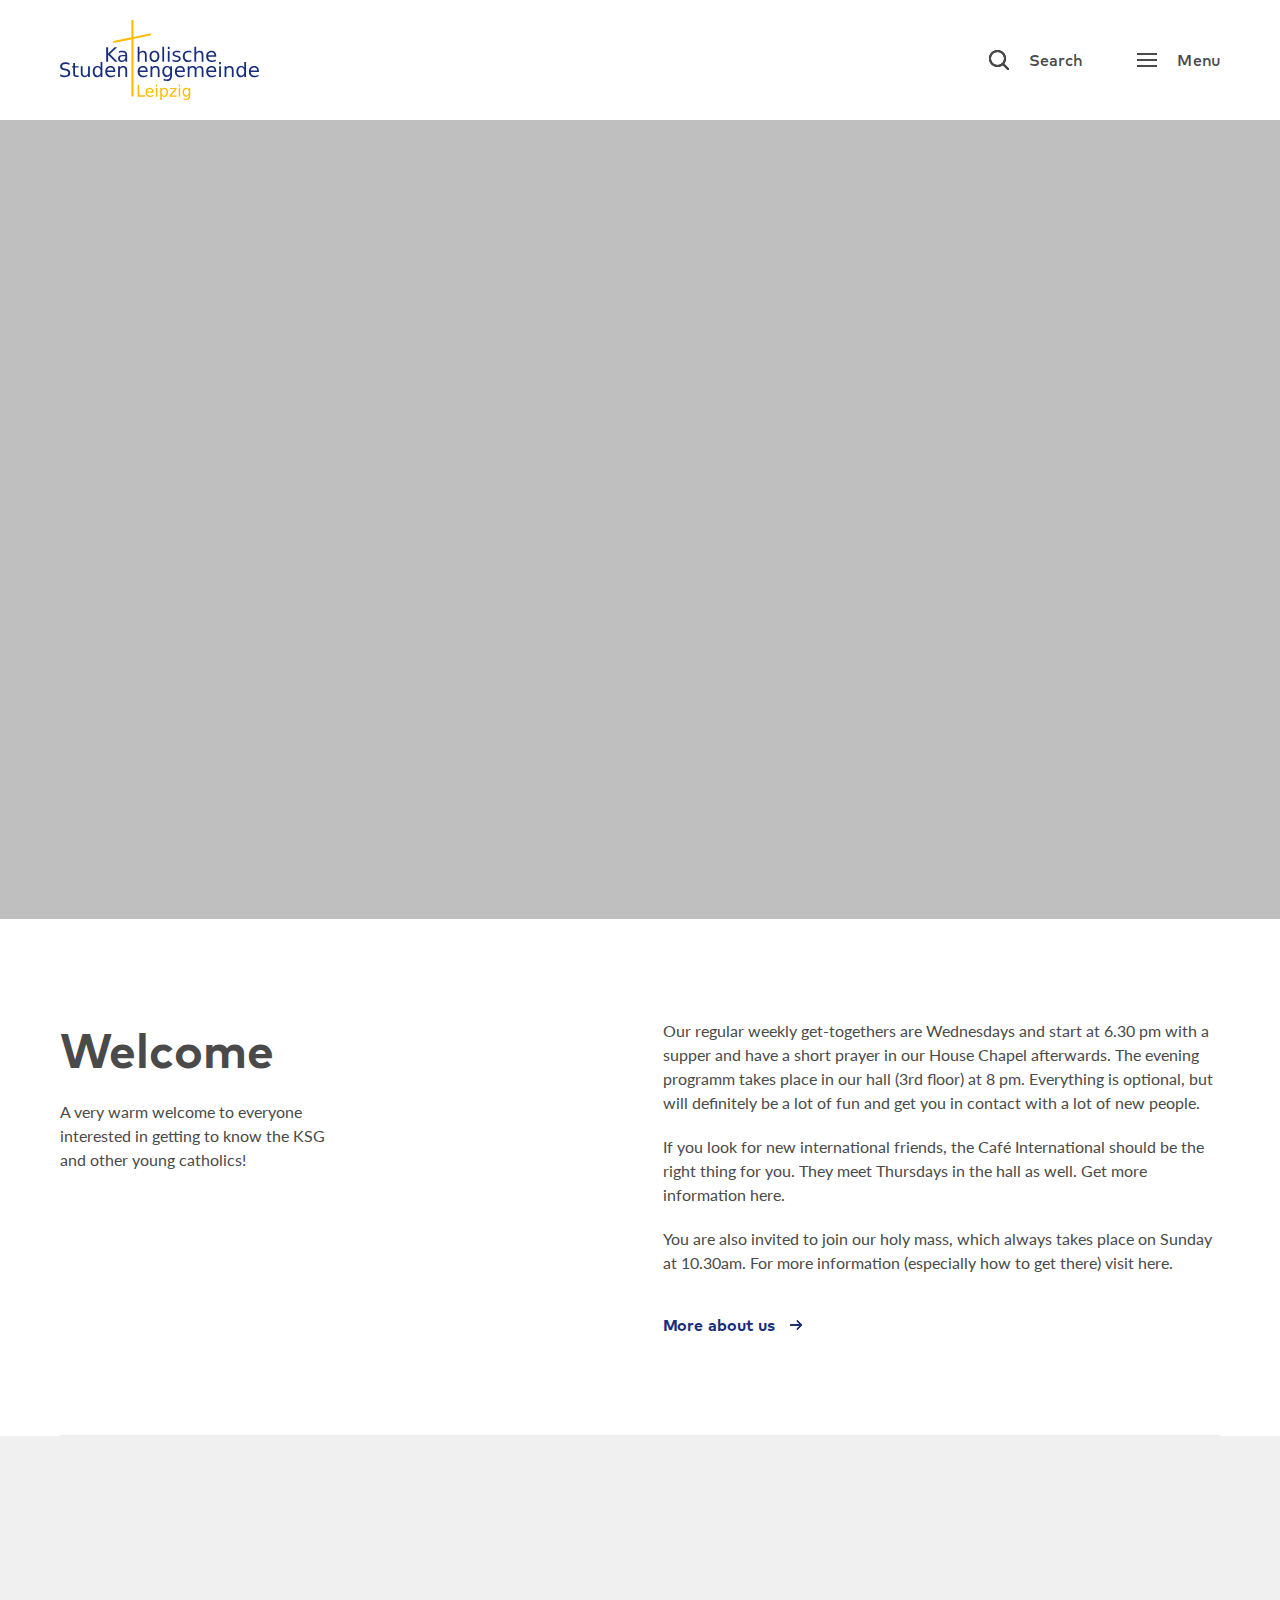
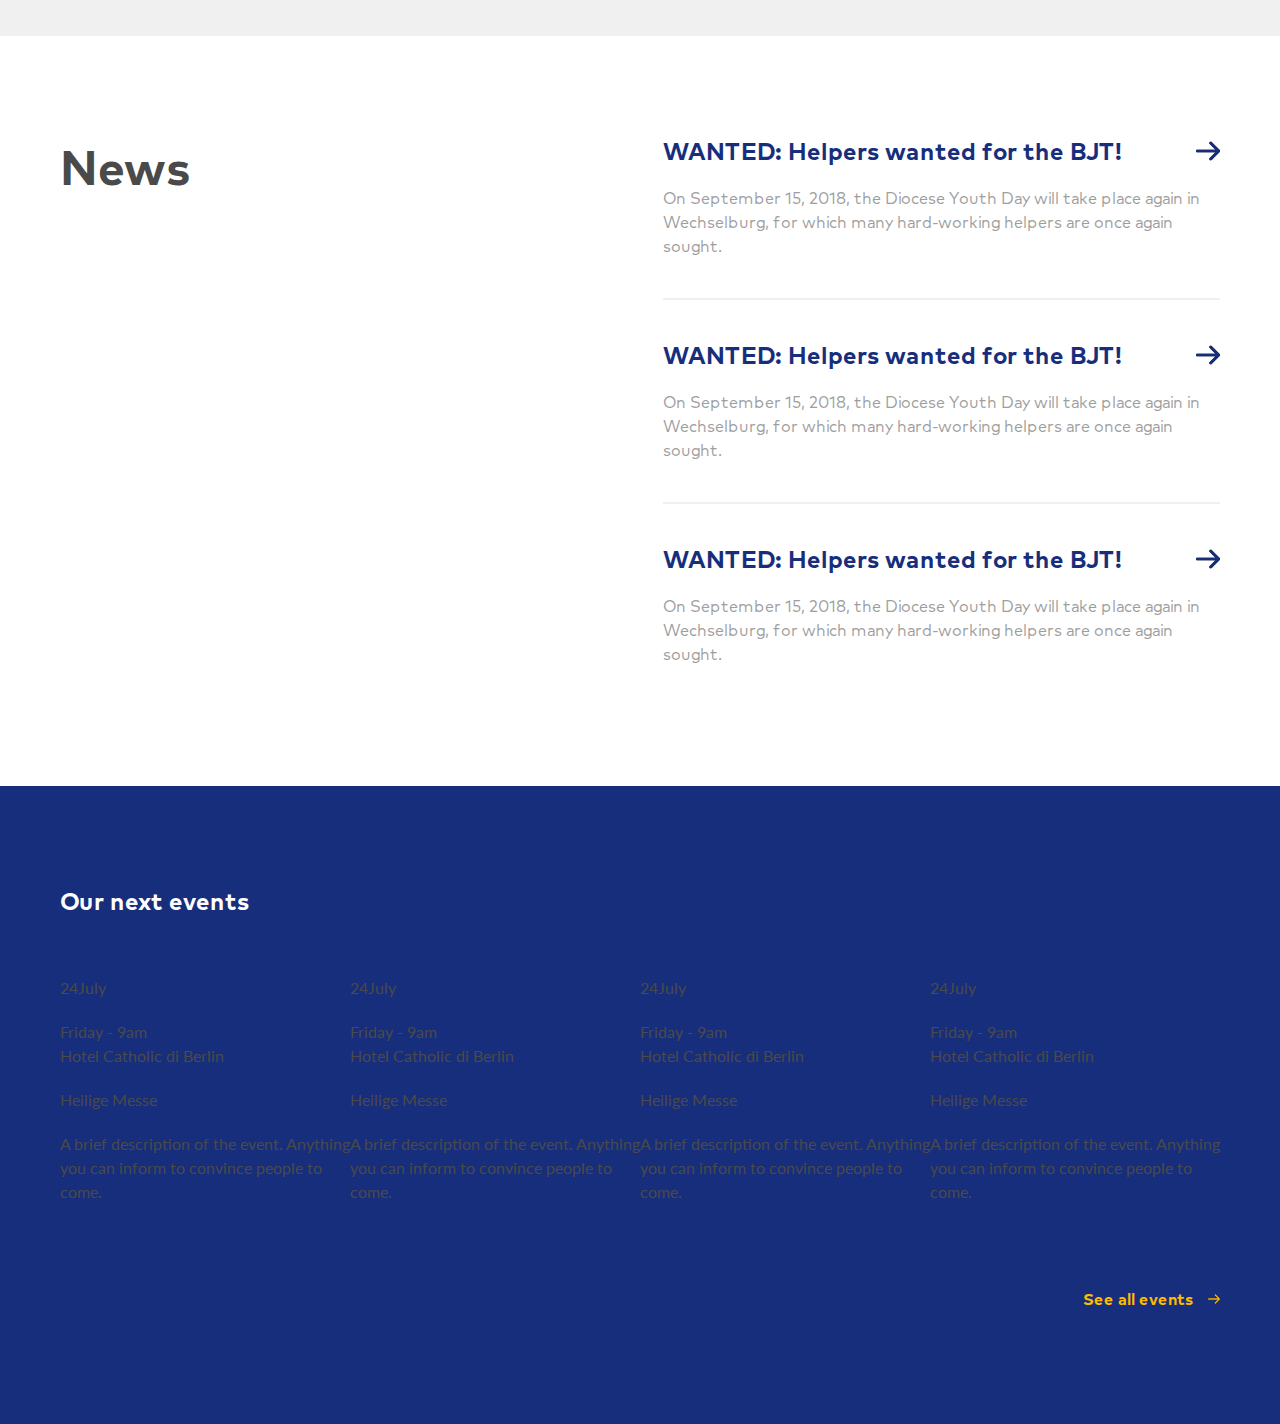
==== papa-bento-xvi-wp-theme/index.html @ a06fb742 "Comit Inicial" ====
<html>

    <head>
        <title>KSG</title>
        <link rel="stylesheet" type="text/css" href="style.css" lazyload>
        <link rel="shortcut icon" href="imgs/favicon.ico" type="image/x-icon">
        <link rel="icon" href="imgs/favicon.ico" type="image/x-icon">
        <script src="https://ajax.googleapis.com/ajax/libs/jquery/3.3.1/jquery.min.js"></script>
    </head>

    <body>
        <shadow></shadow>

        <!--Language bar for desktop breakpoints-->
        <div class="language-bar">
            <div class="grid-width">
                <select id="language">
                    <option value="Deutsche">Deutsche</option>
                    <option value="English">English</option>
                </select>
            </div>
        </div>
        <!--End of Language bar for desktop breakpoints-->

        <!--Hero slider-->
        <div class="hero">

        </div>
        <!--End of Hero slider-->

        <!--Menu for desktop breakpoints-->
        <header>
            <div class="grid-width">
                <div class="logo-container">
                    <div class="logo"><a href="#"><img src="imgs/logo.svg"></a></div>
                </div>
                <div class="container">
                    <!--Desktop items for the menu-->
                    <div class="items">
                        <a><img src="imgs/icon/search.svg" class="menu-icon"><p>Search</p></a>
                        <a id="menu-toggle" class="margin-left-40"><img src="imgs/icon/menu.svg" class="menu-icon"><p>Menu</p></a>
                    </div>
                    <!--End of Desktop items for the menu-->

                    <!--Mobile toggle for the menu-->
                    <div class="items_mobile">
                        <a id="menu-toggle"><img src="imgs/icon/menu.svg"></a>
                    </div>
                </div>
            </div>
        </header>
        <!--End of Menu for desktop breakpoints-->

        <!--Welcome section-->
        <section id="welcome" class="grid-width">
            <div class="col48 title_text">
                <h1>Welcome</h1>
                <p>A very warm welcome to everyone interested in getting to know the KSG and other young catholics!</p>
            </div>
            <div class="col48 welcome_text">
                <p>Our regular weekly get-togethers are Wednesdays and start at 6.30 pm with a supper and have a short prayer in our House Chapel afterwards. The evening programm takes place in our hall (3rd floor) at 8 pm. Everything is optional, but will definitely be a lot of fun and get you in contact with a lot of new people.</p>
                <p>If you look for new international friends, the Café International should be the right thing for you. They meet Thursdays in the hall as well. Get more information here.</p>
                <p>You are also invited to join our holy mass, which always takes place on Sunday at 10.30am. For more information (especially how to get there) visit here.</p>
                <a href="#">More about us<img src="imgs/icon/arrow-right.svg"></a>
            </div>
        </section>
        <!--End of Welcome section-->

        <!--Topics section-->
        <section id="topics" class="full-width">

        </section>
        <!--End of Topics section-->

        <!--News section-->
        <section id="news" class="grid-width default_padding">
            <div class="col48">
                <h1>News</h1>
            </div>

            <!--News listing-->
            <div class="col48">

                <!--News card-->
                <a class="news_link">
                    <h2>WANTED: Helpers wanted for the BJT! <img src="imgs/icon/arrow-right.svg"></h2>
                    <p>On September 15, 2018, the Diocese Youth Day will take place again in Wechselburg, for which many hard-working helpers are once again sought.</p>
                </a>
                <!--End of News card-->
                
                <hr>

                <!--News card-->
                <a class="news_link">
                    <h2>WANTED: Helpers wanted for the BJT! <img src="imgs/icon/arrow-right.svg"></h2>
                    <p>On September 15, 2018, the Diocese Youth Day will take place again in Wechselburg, for which many hard-working helpers are once again sought.</p>
                </a>
                <!--End of News card-->

                <hr>

                <!--News card-->
                <a class="news_link">
                    <h2>WANTED: Helpers wanted for the BJT! <img src="imgs/icon/arrow-right.svg"></h2>
                    <p>On September 15, 2018, the Diocese Youth Day will take place again in Wechselburg, for which many hard-working helpers are once again sought.</p>
                </a>
                <!--End of News card-->

            </div>
        </section>

        <!--Our next events section-->
        <section id="next_events_overview" class="full-width default_padding">
            <div class="grid-width">
                <h2>Our next events</h2>

                <!--Row of cards, overflow on mobile-->
                <div class="row">
                    
                    <!--Event card-->
                    <div class="col24">
                        <p class="day">24<span class="month">July</span></p>
                        <p class="where">Friday - 9am<br>Hotel Catholic di Berlin</p>
                        <p class="event_name">Heilige Messe</p>
                        <p class="event_description">A brief description of the event. Anything you can inform to convince people to come.</p>
                    </div>
                    <!--End of Event card-->

                    <!--Event card-->
                    <div class="col24">
                        <p class="day">24<span class="month">July</span></p>
                        <p class="where">Friday - 9am<br>Hotel Catholic di Berlin</p>
                        <p class="event_name">Heilige Messe</p>
                        <p class="event_description">A brief description of the event. Anything you can inform to convince people to come.</p>
                    </div>
                    <!--End of Event card-->

                    <!--Event card-->
                    <div class="col24">
                        <p class="day">24<span class="month">July</span></p>
                        <p class="where">Friday - 9am<br>Hotel Catholic di Berlin</p>
                        <p class="event_name">Heilige Messe</p>
                        <p class="event_description">A brief description of the event. Anything you can inform to convince people to come.</p>
                    </div>
                    <!--End of Event card-->
                    
                    <!--Event card-->
                    <div class="col24">
                        <p class="day">24<span class="month">July</span></p>
                        <p class="where">Friday - 9am<br>Hotel Catholic di Berlin</p>
                        <p class="event_name">Heilige Messe</p>
                        <p class="event_description">A brief description of the event. Anything you can inform to convince people to come.</p>
                    </div>
                    <!--End of Event card-->

                </div>
                <!--End of Row of cards, overflow on mobile-->

                <a class="more_events">See all events<img src="imgs/icon/arrow-right-yellow.svg"></a>
            </div>
        </section>
        <!--End of Our next events section-->

    </body>

    <script type="text/javascript">
        $('#menu-toggle').on('click', function() {
            console.log("before");
            $('body').addClass('body-left');
            console.log("after");
        });
    </script>

</html>
---- papa-bento-xvi-wp-theme/style.css ----
@import url("https://fonts.googleapis.com/css?family=Lato:300,400,700,900");
.gray {
  color: #f0f0f0; }

.darkgray {
  color: #9E9E9E; }

html {
  margin: 0;
  margin-top: 0 !important;
  width: 100%; }

body, main {
  width: 100%;
  margin: 0 auto;
  font-family: "Lato", sans-serif;
  font-size: 16px;
  color: #4A4A4A;
  margin-left: 0;
  position: relative;
  overflow-x: hidden;
  -webkit-transition: all 250ms ease-in-out;
  -moz-transition: all 250ms ease-in-out;
  -o-transition: all 250ms ease-in-out;
  -ms-transition: all 250ms ease-in-out;
  transition: all 250ms ease-in-out; }

* {
  margin-block-start: 0;
  margin-block-end: 0;
  -webkit-margin-before: 0;
  -webkit-margin-after: 0;
  margin-inline-start: 0; }

.desktop_only {
  display: block;
}
@media (max-width: 900px) {
  .desktop_only {
    display: none !important; }
}

.mobile_only {
  display: block;
}
@media (min-width: 901px) {
  .mobile_only {
    display: none !important; }
}

abbr[title], acronym[title] {
  text-decoration: none !important; }

img {
  opacity: 1;
  transition: opacity 0.25s; }

img[data-src] {
  opacity: 0; }

@font-face {
  font-family: "MarkPro";
  src: url("fonts/MarkPro-Light.woff2") format("woff2");
  src: url("fonts/MarkPro-Light.woff") format("woff");
  font-weight: 300; }
@font-face {
  font-family: "MarkPro";
  src: url("fonts/MarkPro.woff2") format("woff2");
  src: url("fonts/MarkPro.woff") format("woff");
  font-weight: 400; }
@font-face {
  font-family: "MarkPro";
  src: url("fonts/MarkPro-Medium.woff2") format("woff2");
  src: url("fonts/MarkPro-Medium.woff") format("woff");
  font-weight: 500; }
@font-face {
  font-family: "MarkPro";
  src: url("fonts/MarkPro-Bold.woff2") format("woff2");
  src: url("fonts/MarkPro-Bold.woff") format("woff");
  font-weight: 700; }
@font-face {
  font-family: "MarkPro";
  src: url("fonts/MarkPro-Black.woff2") format("woff2");
  src: url("fonts/MarkPro-Black.woff") format("woff");
  font-weight: 900; }
a {
  text-decoration: none;
  color: #172E7C;
  cursor: pointer;
  font-weight: 700;
  display: flex;
  align-items: center;
  font-family: "MarkPro", sans-serif;
  -webkit-transition: all 100ms linear;
  -moz-transition: all 100ms linear;
  -o-transition: all 100ms linear;
  -ms-transition: all 100ms linear;
  transition: all 100ms linear; }
  a:hover {
    opacity: 0.5; }
  a img {
    margin-left: 15px; }

p {
  color: #4A4A4A;
  font-size: 16px;
  line-height: 24px;
  margin-bottom: 20px; }

h1 {
  font-size: 48px;
  font-weight: 700;
  margin-bottom: 20px;
  font-family: "MarkPro", sans-serif; }
  @media (max-width: 900px) {
    h1 {
      font-size: 24px; } }

h2 {
  font-size: 24px;
  font-family: "MarkPro", sans-serif;
  font-weight: 700;
  margin-bottom: 20px; }
  @media (max-width: 900px) {
    h2 {
      font-size: 16px; } }

.text-left {
  text-align: left !important; }

.text-center {
  text-align: center !important; }

.text-right {
  text-align: right !important; }

.full-width {
  width: 100%;
  margin: 0 auto;
  position: relative; }

.grid-width {
  margin: 0 auto;
  position: relative;
  height: auto; }
  @media (max-width: 1199px) {
    .grid-width {
      width: 90%; } }
  @media (min-width: 1200px) {
    .grid-width {
      width: 1160px; } }
  @media (min-width: 1600px) {
    .grid-width {
      width: 1440px; } }

article {
  margin-top: 120px;
}
.article-width {
  margin: 0 auto;
  position: relative;
  padding: 60px 0; }
  .article-width h1 {
    text-align: center;
    margin-bottom: 60px; }
  .article-width img {
    width: 100% !important;
    height: 100% !important;
  }
  .article-width div[id^="attachment_"] {
    max-width: 100% !important;
    margin: 20px auto 30px;
  }
  @media (max-width: 1199px) {
    .article-width {
      width: 90%;
      padding: 40px 0; }
      .article-width h1 {
        text-align: left;
        margin-bottom: 30px; }
      .article-width img {
        max-width: 100%;
        width: 100%;
        object-fit: contain;
        margin: 20px auto 10px; } }
  @media (min-width: 1200px) {
    .article-width {
      width: 1160px; }
      .article-width p {
        width: 640px;
        margin: 0 auto;
        margin-bottom: 20px; }
      .article-width img {
        max-width: 100%;
        width: 100%;
        object-fit: contain;
        margin: 40px auto 20px; } }
  @media (min-width: 1600px) {
    .article-width {
      width: 1440px; }
      .article-width p {
        width: 640px;
        margin: 0 auto;
        margin-bottom: 20px; }
      .article-width img {
        max-width: 100%;
        width: 100%;
        object-fit: contain;
        margin: 40px auto 20px; } }

hr {
  border: 0.5px solid #f0f0f0;
  margin: 40px auto;
  position: relative;
  z-index: -2; }

section {
  display: flex;
  flex-direction: row;
  flex-wrap: wrap;
  justify-content: space-between; }

.default_padding {
  padding: 100px 0; }
  @media (max-width: 900px) {
    .default_padding {
      padding: 50px 0; } }

.col48 {
  width: 48%; }
  @media (max-width: 900px) {
    .col48 {
      width: 100%;
      margin: 0 0 40px; } }

.margin-left-40 {
  margin-left: 40px; }

.tns-outer {
  width: 100%;
  margin-top: 120px;
  height: 500px;
  position: relative; }
  @media (max-width: 900px) {
    .tns-outer {
      margin-top: 0;
      height: 585px; }
  }
.tns-controls {
  position: absolute; top: 230px; left: 0; width: 100%; }
  @media (max-width: 900px) {
    .tns-controls {
      display: none; }
  }
.tns-controls [data-controls=prev] { background: transparent; border: 0; z-index: 4; position: absolute; padding: 0 0;  outline: 0; transform: rotate(90deg); left: 20px; }
.tns-controls [data-controls=prev] img { height: 32px; }
.tns-controls [data-controls=next] { background: transparent; border: 0; z-index: 4; position: absolute; padding: 0 0;  outline: 0; transform: rotate(-90deg); right: 20px; }
.tns-controls [data-controls=next] img { height: 32px; }
.tns-nav button {
  border: 0;
  padding: 8px;
  margin: 20px 10px;
  background: white;
  border-radius: 10px;
  opacity: 0.5;
  outline: 0; }
  @media (max-width: 900px) {
    .tns-nav button {
      padding: 4px;
    background: black }
  }
  .tns-nav-active { opacity: 1 !important; }
.tns-nav {
  position: absolute; bottom: 0; z-index: 4; background: transparent; display: flex; justify-content: center; width: 100%; }
.tns-ovh { height: 100%; }
.tns-inner { height: 100%; overflow: hidden; }
.hero {
  width: 100%;
  height: 100%;
  position: relative;
  overflow: hidden;
  display: flex;
  align-items: center; }
  @media (max-width: 900px) {
    .hero {
      height: 500px;
      background: white;
      margin-top: 80px;
      align-items: flex-start;
      border-bottom: 1px solid #eee; }
  }
  .bg {
    height: 100%;
    width: 100vw;
    /* display: flex !important;
    align-items: center; */
    position: absolute;
    top: 0; 
    object-fit: cover; }
    @media (max-width: 900px) {
      .bg {
        width: 100vw;
        height: 300px;
        position: absolute;
        top: 0;
        object-fit: cover; }
    }
    @media (max-width: 900px) {
      .hero__inner {
        position: relative;
      }
      .hero__inner .grid-width {
        margin-top: 320px; }
    }
    @media (min-width: 900px) {
      .hero__inner {
        height: 100%;
        position: relative;
        display: flex !important;
        align-items: center;
      }
    }  
    .hero__inner__a {
      color: white !important; margin-top: 40px; text-shadow: 0 1px 2px rgba(0,0,0,0.5); }
      @media (max-width: 900px) {
        .hero__inner__a {
          color: #172E7C !important; text-shadow: 0 1px 2px rgba(0,0,0,0); margin-top: 0;}
        .hero__inner__a:after {
          content: "";
        }
      }
    .hero__inner .hero__link {
      position: absolute;
      width: 100%;
      height: 100%;
      top: 0;
      left: 0;
      background: red;
      z-index: 4;
      opacity: 0; }
  .hero:after {
    content: "";
    background-color: rgba(0, 0, 0, 0.25);
    width: 100%;
    height: 100%;
    position: absolute;
    top: 0;
    left: 0; }
    @media (max-width: 900px) {
      .hero:after {
        height: 300px; }
    }
  .hero .container {
    position: relative;
    width: 450px;
    z-index: 3; }
    @media (max-width: 900px) {
      .hero .container {
        width: 80%; } }
    .hero .container h1 {
      color: white; text-shadow: 0 1px 2px rgba(0,0,0,0.5); }
      @media (max-width: 900px) {
        .hero .container h1 {
          color: black; text-shadow: 0 1px 2px rgba(0,0,0,0); }
      }
    .hero .container p {
      color: white; text-shadow: 0 1px 2px rgba(0,0,0,0.5); }
      @media (max-width: 900px) {
        .hero .container p {
          color: black; text-shadow: 0 1px 2px rgba(0,0,0,0); }
      }
    .hero .container .hero_btn {
      padding: 15px 20px;
      background-color: white;
      color: #172E7C;
      font-weight: 700;
      font-size: 16px;
      display: block !important;
      width: fit-content;
      width: -moz-fit-content; }
  .hero .hero-center {
    margin: 0 auto;
    text-align: center; }
    .hero .hero-center p {
      text-align: center !important; }
    .hero .hero-center .hero__inner__a {
      display: flex;
      justify-content: center; }
  .hero .hero-right {
    float: right;
    text-align: right; }
    .hero .hero-right p {
      text-align: right !important; }
    .hero .hero-right .hero__inner__a {
      display: flex;
      justify-content: flex-end; }

@media (max-width: 900px) {
  .article_hero {
    max-height: 150px;
    background-attachment: scroll; } }

.flex-center {
  display: flex;
  align-items: center; }

@media (max-width: 900px) {
  .margin_header {
    margin-top: 80px; } }

header {
  width: 100%;
  position: fixed;
  top: 0;
  left: 0;
  right: 0;
  padding: 20px 0;
  /* height: 120px; */
  background-color: white;
  z-index: 5;
  /* border-bottom: 1px solid #f0f0f0; */
  -webkit-transition: all 250ms ease-in-out;
  -moz-transition: all 250ms ease-in-out;
  -o-transition: all 250ms ease-in-out;
  -ms-transition: all 250ms ease-in-out;
  transition: all 250ms ease-in-out; }
  @media (max-width: 900px) {
    header {
      padding: 0 0;
      position: fixed;
      top: 0;
      left: 0; } }
  header .logo-container {
    float: left;
    z-index: 2; }
    @media (max-width: 900px) {
      header .logo-container {
        margin-top: 10px; } }
    header .logo-container .logo {
      position: relative;
      z-index: 3; }
      header .logo-container .logo img {
        margin-left: 0;
        max-height: 80px;
        -webkit-transition: all 250ms ease-in-out;
        -moz-transition: all 250ms ease-in-out;
        -o-transition: all 250ms ease-in-out;
        -ms-transition: all 250ms ease-in-out;
        transition: all 250ms ease-in-out; }
        @media (max-width: 900px) {
          header .logo-container .logo img {
            max-height: 60px; } }
  header .container {
    height: 80px;
    display: flex;
    align-items: center;
    justify-content: flex-end;
    margin-left: 80px; }
    header .container .items {
      position: relative;
      display: flex; }
      @media (max-width: 900px) {
        header .container .items {
          display: none; } }
      header .container .items a {
        font-size: 18px;
        font-weight: 500;
        color: #4A4A4A;
        cursor: pointer;
        display: flex;
        align-items: center; }
        header .container .items a .menu-icon {
          margin-right: 20px; }
        header .container .items a p {
          margin-bottom: 0; }
    @media (min-width: 901px) {
      header .container .items_mobile {
        display: none; } }
    @media (max-width: 900px) {
      header .container .items_mobile {
        display: block;
        position: absolute;
        right: 0; }
        header .container .items_mobile #menu-toggle-mobile {
          padding: 20px; }
          header .container .items_mobile #menu-toggle-mobile img {
            margin-left: 0; } }

.header__stick { padding: 0 0; }
.header__stick .logo-container { margin-top: 10px }
.header__stick .logo-container .logo img {
    margin-left: 0;
    max-height: 60px; }

.header__stick {
  position: fixed;
  top: 0;
}
/* #wpadminbar { top: auto !important; bottom: 0; } */
/* #wpadminbar .header__stick {
  top: 46px;
}
@media screen and (min-width: 783px) {
  #wpadminbar .header__stick {
    top: 32px;
  }
} */

.header__languages { position: relative; display: flex; align-items: center; }
  .hl__container { position: relative; }
    .hl__container p { display: flex; align-items: center; }
    .hl__container .lang__flag { width: 30px; height: 20px; object-fit: cover }
    .hl__container p img { height: 6px; }
  .hl__options { position: absolute; visibility: hidden; top: -60px; opacity: 0; border-radius: 5px; padding: 5px 20px; box-shadow: 0 4px 20px 0 rgba(0, 0, 0, 0.1); background-color: white; -webkit-transition: all 250ms ease-in-out; -moz-transition: all 250ms ease-in-out; -o-transition: all 250ms ease-in-out; -ms-transition: all 250ms ease-in-out; transition: all 250ms ease-in-out; }
      .hl__option { position: relative; padding: 10px 0 }
        .hl__option a { font-size: 14px !important }
          .hl__option a img { width: 30px; height: 20px; object-fit: cover; margin-right: 10px; margin-left: 0 }

form[role=search] { width: 100%; background: purple; height: 60px; position: relative; box-sizing: border-box; border: 1px solid #e5e5e5; text-align: center; margin-top: 20px; margin-bottom: 10px; visibility: hidden; display: none; opacity: 0; }
  form[role=search] label { display: none; }
  form[role=search] input { width: 100%; position: relative; height: 100%; border: 0; outline: 0; font-size: 18px; font-family: 'Lato', sans-serif; padding: 0 20px; font-weight: 400; color: #4a4a4a; }
  form[role=search] button { height: 80%; padding: 0 20px; position: absolute; top: 10%; right: 10px; border: 0; background-color: #172E7C; color: white; outline: 0; font-weight: 700; cursor: pointer; }

.sidebar {
  background-color: white;
  width: 380px;
  height: 100%;
  position: fixed;
  right: 0;
  top: 0;
  transform: translateX(380px);
  z-index: 6;
  box-shadow: none;
  overflow: scroll;
  -webkit-transition: all 200ms linear;
  -moz-transition: all 200ms linear;
  -o-transition: all 200ms linear;
  -ms-transition: all 200ms linear;
  transition: all 200ms linear; }
  @media (max-width: 767px) {
    .sidebar {
      width: 100%;
      transform: translate(100%); } }
  .sidebar:before {
    width: 100vw;
    height: 100vh;
    position: fixed;
    top: 0;
    left: 0;
    background: black;
    z-index: 4; }
  .sidebar ul {
    -webkit-padding-start: 0; }
  .sidebar .active {
    background-color: rgba(0, 0, 0, 0.05); }
  .sidebar li {
    font-size: 18px;
    font-weight: 700;
    padding: 20px 40px;
    width: calc(100% - 80px);
    list-style-type: none;
    color: #4A4A4A; }
  .sidebar a:hover {
    background-color: rgba(0, 0, 0, 0.05); }
  .sidebar .child {
    font-size: 14px;
    margin-left: 20px;
    font-weight: 700; }
  .sidebar #menu-untoggle {
    background-color: white;
    border-radius: 50px;
    padding: 15px;
    position: absolute;
    right: 10px;
    top: 10px;
    z-index: 99;
    -webkit-transition: all 250ms linear;
    -moz-transition: all 250ms linear;
    -o-transition: all 250ms linear;
    -ms-transition: all 250ms linear;
    transition: all 250ms linear; }
    .sidebar #menu-untoggle img {
      margin-left: 0 !important; }
    .sidebar #menu-untoggle:hover {
      background-color: rgba(0, 0, 0, 0.15); }

.sidebar__appear {
  transform: translateX(0);
  box-shadow: -10px 0 150px 0 rgba(0, 0, 0, 0.25); }
.sidebar__top {
  margin-top: 50px;
}

#welcome {
  padding: 100px 0;
  border-bottom: 1px solid #eeeeee; }
  @media (max-width: 900px) {
    #welcome {
    padding: 50px 0 30px; }
  }
  #welcome .title_text {
    max-width: 280px; }
  #welcome .welcome_text a {
    margin-top: 40px; }

#topics {
  background-color: #f0f0f0;
  background-size: cover;
  background-position: center center;
  height: 200px;
  position: relative;
  z-index: 2; }
  #topics h1, #topics h2, #topics h3, #topics h4, #topics h5, #topics h6, #topics p {
    z-index: 4;
    color: #4A4A4A;
    margin-bottom: 0; }

.background_whiteopacity:after {
  content: "";
  position: absolute;
  top: 0;
  left: 0;
  width: 100%;
  height: 100%;
  background-color: rgba(255, 255, 255, 0.75);
  z-index: 3; }

#news {
  position: relative; }
  #news .news_link {
    display: block;
    position: relative; }
    #news .news_link:hover {
      opacity: 0.5; }
    #news .news_link h2 {
      display: flex;
      align-items: center;
      position: relative; }
      #news .news_link h2 img {
        width: 24px;
        height: 24px;
        position: absolute;
        right: 0; }
        @media (max-width: 900px) {
          #news .news_link h2 img {
            height: 16px;
            width: 16px; }
        }
    #news .news_link p {
      font-size: 16px;
      color: #9E9E9E;
      line-height: 24px;
      font-weight: 400 !important; }
  #news .news_feature h2 {
    color: #FFBB00; }
  #news .news_feature:after {
    content: "";
    background-image: url("imgs/icon/bell.svg");
    background-size: 100%;
    background-repeat: no-repeat;
    width: 24px;
    height: 24px;
    position: absolute;
    left: -60px;
    top: 4px;
    z-index: -1; }
    @media (max-width: 1199px) { 
      #news .news_feature:after {
        display: none; }
    }

.news__single {
  flex-flow: row wrap; }
.news__single h2 {
  flex: 0 0 100%;
  display: flex;
  align-items: center; }
.news__single h2 img {
  margin: 2px 0 0 10px; }
.news__single p {
  flex: 0 0 100%;
  font-weight: 400 !important;
}

#next_events_overview {
  background-color: #172E7C;
  color: #ffffff; }
  #next_events_overview h2 {
    margin-bottom: 40px; }
  #next_events_overview .more_events {
    color: #FFBB00;
    float: right;
    margin-top: 30px;
    margin-right: -30px;
    padding: 15px 30px; }

.row {
  display: flex;
  justify-content: flex-start;
  padding: 20px 0; }
  @media (max-width: 900px) {
    .row {
      display: block;
      padding: 15px 0; } }
  .row .event_card {
    position: relative;
    margin: 0 10px;
    padding: 30px 40px;
    border: 1px solid rgba(255, 255, 255, 0.15);
    z-index: 1;
    cursor: pointer;
    border-radius: 10px;
    /* max-width: 25%; */
    /* flex-grow: 1; */
    flex: 0 1 100%;
    -webkit-transition: all 100ms linear;
    -moz-transition: all 100ms linear;
    -o-transition: all 100ms linear;
    -ms-transition: all 100ms linear;
    transition: all 100ms linear; }
    @media (max-width: 900px) {
      .row .event_card {
        margin: 0 0 20px;
        max-width: 100%; } }
    .row .event_card p {
      margin-bottom: 0;
      z-index: 3;
      position: relative;
      cursor: pointer; }
    .row .event_card .day {
      font-size: 60px;
      color: #FFBB00;
      font-weight: 900;
      line-height: 64px; }
      .row .event_card .day .month {
        font-size: 24px;
        font-weight: 900;
        color: #FFBB00;
        margin-left: 10px; }
    .row .event_card .where {
      opacity: 0.5;
      color: #ffffff;
      font-size: 16px; }
    .row .event_card .event_name {
      font-size: 24px;
      font-weight: 700;
      color: #FFBB00;
      margin: 60px 0 10px;
      position: relative; }
      .row .event_card .event_name:before {
        content: "";
        width: 1px;
        height: 40px;
        background-color: #ffffff;
        position: absolute;
        top: -52px;
        left: 0;
        opacity: 0.2; }
    .row .event_card .event_description p {
      opacity: 0.5;
      color: #ffffff;
      font-size: 16px;
      width: 100%; }
    .row .event_card:hover {
      transform: scale(1.05); }

@media (min-width: 900px) {
  .row_margin {
    width: calc(100% + 20px);
    margin-left: -10px; } }

.month_title {
  margin-top: 60px; }

.other_months {
  border-bottom: 1px solid #f0f0f0;
  background-color: white !important;
  color: #4A4A4A; }
  .other_months h1 {
    color: #4A4A4A;
    margin-bottom: 60px; }
  .other_months .event_card {
    border: 1px solid #f0f0f0;
    color: #4A4A4A; }
    .other_months .event_card p {
      color: #4A4A4A; }
    .other_months .event_card .day {
      color: #172E7C; }
      .other_months .event_card .day .month {
        color: #172E7C; }
    .other_months .event_card .where {
      color: #4A4A4A; }
    .other_months .event_card .event_name {
      color: #4A4A4A; }
      .other_months .event_card .event_name:before {
        background-color: #4A4A4A; }
    .other_months .event_card .event_description {
      color: #4A4A4A; }

.month_gray {
  background-color: #f0f0f0 !important; }
  .month_gray h1 {
    color: #4A4A4A; }
  .month_gray .event_card {
    border: 0;
    background-color: #172E7C; }
    .month_gray .event_card p {
      color: white; }
    .month_gray .event_card .day {
      color: #FFBB00; }
      .month_gray .event_card .day .month {
        color: #FFBB00; }
    .month_gray .event_card .where {
      color: white; }
    .month_gray .event_card .event_name {
      color: white; }
      .month_gray .event_card .event_name:before {
        background-color: white; }
    .month_gray .event_card .event_description {
      color: white; }

.card_type1 {
  border: 0;
  background-color: #172E7C; }
  .card_type1 p {
    color: white !important; }
  .card_type1 .day {
    color: white !important; }
    .card_type1 .day .month {
      color: white !important; }
  .card_type1 .where {
    color: white !important; }
  .card_type1 .event_name {
    color: white !important; }
    .card_type1 .event_name:before {
      background-color: white !important; }
  .card_type1 .event_description {
    color: white !important; }

.card_type2 {
  border: 0;
  background-color: #FFBB00 !important; }
  .card_type2 p {
    color: white !important; }
  .card_type2 .day {
    color: white !important; }
    .card_type2 .day .month {
      color: white !important; }
  .card_type2 .where {
    color: white !important; }
  .card_type2 .event_name {
    color: white !important; }
    .card_type2 .event_name:before {
      background-color: white !important; }
  .card_type2 .event_description {
    color: white !important; }

.card_type3 {
  border: 0;
  background-color: #172E7C; }
  .card_type3 p {
    color: white !important; }
  .card_type3 .day {
    color: #FFBB00 !important; }
    .card_type3 .day .month {
      color: #FFBB00 !important; }
  .card_type3 .where {
    color: white !important; }
  .card_type3 .event_name {
    color: white !important; }
    .card_type3 .event_name:before {
      background-color: white !important; }
  .card_type3 .event_description {
    color: white !important; }

.card_type4 {
  border: 1px solid rgba(158, 158, 158, 0.5) !important;
  background-color: white !important; }
  .card_type4 p {
    color: #4A4A4A !important; }
  .card_type4 .day {
    color: #FFBB00 !important; }
    .card_type4 .day .month {
      color: #FFBB00 !important; }
  .card_type4 .where {
    color: #4A4A4A !important; }
  .card_type4 .event_name {
    color: #4A4A4A !important; }
    .card_type4 .event_name:before {
      background-color: #4A4A4A !important; }
  .card_type4 .event_description {
    color: #4A4A4A !important; }

@media (max-width: 900px) {
  .event_lastcard_mobile {
    margin-bottom: 20px !important; } }

#new_here .card {
  border: 1px solid #f0f0f0; }
  @media (min-width: 900px) {
    #new_here .card {
      height: 340px; } }
  @media (max-width: 900px) {
    #new_here .card {
      float: left; } }
  #new_here .card .left-img {
    object-fit: cover;
    width: 30%;
    max-width: 480px;
    height: 100%;
    float: left; }
    @media (max-width: 900px) {
      #new_here .card .left-img {
        width: 100%;
        height: 150px;
        max-width: 100%; } }
  #new_here .card .container {
    width: 70%;
    height: 100%;
    float: left;
    display: flex;
    align-items: center;
    justify-content: center; }
    @media (max-width: 900px) {
      #new_here .card .container {
        width: 100%; } }
    #new_here .card .container .subcontainer {
      width: 60%; }
      @media (max-width: 900px) {
        #new_here .card .container .subcontainer {
          width: 80%;
          padding: 40px 0; } }

footer {
  border-top: 1px solid #f0f0f0; }
  footer .grid-width {
    display: flex;
    justify-content: space-between;
    padding: 30px 0; }
    @media (max-width: 900px) {
      footer .grid-width {
        padding: 20px 0;
        float: left;
        width: 100%;
        display: block; } }
    footer .grid-width .logo {
      flex: 0 0 320px; }
      @media (max-width: 900px) {
        footer .grid-width .logo {
          display: none; } }
    footer .grid-width .newsletter {
      flex: 0 0 35%;
      margin-right: 10%; }
      @media (max-width: 900px) {
        footer .grid-width .newsletter {
          width: 90%;
          margin-left: 5%;
          margin-right: 0;
          float: left; } }
      footer .grid-width .newsletter form {
        position: relative;
        width: 100%; }
        footer .grid-width .newsletter form input[type=text] {
          background-color: #f0f0f0;
          color: #4A4A4A;
          border: none;
          padding: 20px;
          width: calc(100% - 40px);
          outline: 0;
          font-size: 16px;
          font-weight: 700;
          position: relative; }
          footer .grid-width .newsletter form input[type=text]::-webkit-input-placeholder {
            color: #9E9E9E;
            font-weight: 400; }
        footer .grid-width .newsletter form button {
          height: 20px;
          position: absolute;
          right: 20px;
          top: 20px;
          border: 0;
          background-color: transparent;
          outline: 0;
          cursor: pointer; }
          footer .grid-width .newsletter form button img {
            height: 100%; }
    footer .grid-width .contact {
      flex: 0 0 15%; }
      @media (max-width: 900px) {
        footer .grid-width .contact {
          width: 90%;
          margin-left: 5%;
          float: left;
          margin-top: 60px; } }
  footer .links {
    width: 100%;
    padding: 15px 0;
    display: flex;
    align-items: center;
    justify-content: center;
    color: #172E7C;
    border-top: 1px solid #f0f0f0;
    background-color: #f0f0f0;
    padding-bottom: 47px; }
    @media (max-width: 767px) {
      footer .links { flex-flow: row wrap; }
    }
    @media screen and (max-width: 782px) {
      footer .links { padding-bottom: 46px; }
    }
    footer .links a {
      margin: 0 10px;
      font-size: 11px;
      display: inline-flex; }
      @media (max-width: 767px) {
        footer .links a { flex: 1 1 100%; justify-content: center; }
      }


    #tribe-events-content table.tribe-events-calendar {
    margin: 0 auto !important;
    width: 50% !important;
  }

  .tribe-bar-filters-inner {
    display: none;
}
.entry-header {
    display: none;
}
#tribe-events-content table.tribe-events-calendar {
    width: 100% !important;
}
.tribe-events-calendar thead th{
    background-color: white;
    border-left: 1px solid #f5f5f5;
    border-right: 1px solid #f5f5f5;
    color: #4a4a4a;
    text-transform: none;
    text-align: left;
    padding-left: 10px;
    letter-spacing: 0;
    border-top: 1px solid #f5f5f5;
}
#tribe-events-content .tribe-events-calendar td{
    color: #172E7C;
    font-size: 14px;
    line-height: 18px;
    font-weight: 400;
    padding: 0 0 10px;
    border: 1px solid #f5f5f5;
}
.tribe-events-calendar td.tribe-events-past div[id*=tribe-events-daynum-], .tribe-events-calendar td.tribe-events-past div[id*=tribe-events-daynum-]>a{
    font-size: 24px;
    margin: 10px;
    padding: 0;
    background-color: transparent;
    border-radius: 50px;
    color: rgba(0,0,0, 0.25);
}
#tribe-events .tribe-events-button, #tribe-events .tribe-events-button:hover, #tribe_events_filters_wrapper input[type=submit], .tribe-events-button, .tribe-events-button.tribe-active:hover, .tribe-events-button.tribe-inactive, .tribe-events-button:hover, .tribe-events-calendar td.tribe-events-present div[id*=tribe-events-daynum-], .tribe-events-calendar td.tribe-events-present div[id*=tribe-events-daynum-]>a, .tribe-events-calendar td div[id*=tribe-events-daynum-], td.tribe-events-past div[id*=tribe-events-daynum-], .tribe-events-calendar td.tribe-events-past div[id*=tribe-events-daynum-]>a {
    font-size: 24px;
    margin: 10px;
    padding: 0;
    background-color: transparent;
    border-radius: 50px;
    color: rgba(0,0,0, 0.25);
}

.tribe-events-calendar td.tribe-events-othermonth.tribe-events-future div[id*=tribe-events-daynum-], .tribe-events-calendar td.tribe-events-othermonth.tribe-events-future div[id*=tribe-events-daynum-]>a {
    font-size: 24px;
    margin: 10px;
    padding: 0;
    background-color: transparent;
    border-radius: 50px;
    color: rgba(0,0,0, 0.25);
}

.tribe-events-calendar td div[id*=tribe-events-daynum-], .tribe-events-calendar td.tribe-events-present div[id*=tribe-events-daynum-] {
    font-size: 24px;
    margin: 10px;
    padding: 0;
    background-color: transparent;
    border-radius: 50px;
    color: #4a4a4a;
}
.tribe-events-calendar div[id*=tribe-events-daynum-], .tribe-events-calendar div[id*=tribe-events-event-]{
    padding: 0 10px 0 10px;
    background-color: transparent;
}
/* Hover for every day */
#tribe-events-content .tribe-events-calendar td:hover {
    background-color: white;
    box-shadow: 0 0 40px rgba(0,0,0,0.05);
}
#tribe-events .tribe-events-ical {
    display: none;
}

#tribe-events-header {
  display: none; }
.tribe-events-event-image { margin: 0; }
.tribe-events-event-image img {
  margin: 0;
  width: 100%;
  object-fit: cover;
  max-height: 300px; }
.tribe-events-meta-group-details {
  padding: 0 0; }
.tribe-events-single-section-title { margin: 0; }
.tribe-events-start-date-label { margin-top: 20px; }
.tribe-events-start-date-label div { color: blue; margin-top: 0px; }
.tribe-events-event-categories-label { margin-top: 20px; }
.tribe-events-event-categories { margin-top: 0px; }
.tribe-events-meta-group-venue dl { margin-top: 20px !important; }
.tribe-events-gmap { margin-top: 10px; }
.tribe-events-cal-links { float: left; width: 100%; }
.tribe-events-sub-nav { margin: 40px 0 }
.tribe-events-cal-links { display: none; }
.tribe_events { margin-top: 60px; }
.tribe-events-notices {
  background: transparent !important;
  border-radius: 0 !important;
  border: 0 !important;
  color: red !important;
  margin: 20px 0 !important;
  padding: 0 !important;
  text-align: center !important;
  text-shadow: none !important;
  font-weight: 700 !important; }
.tribe-events-single-section { margin-top: 60px; }
.tribe-events-event-meta .column, .tribe-events-event-meta .tribe-events-meta-group { padding: 0 !important; }
.tribe-events-start-date { font-weight: 700; }
.tribe-events-schedule { display: none; }

#searchpage h2 {
  
}
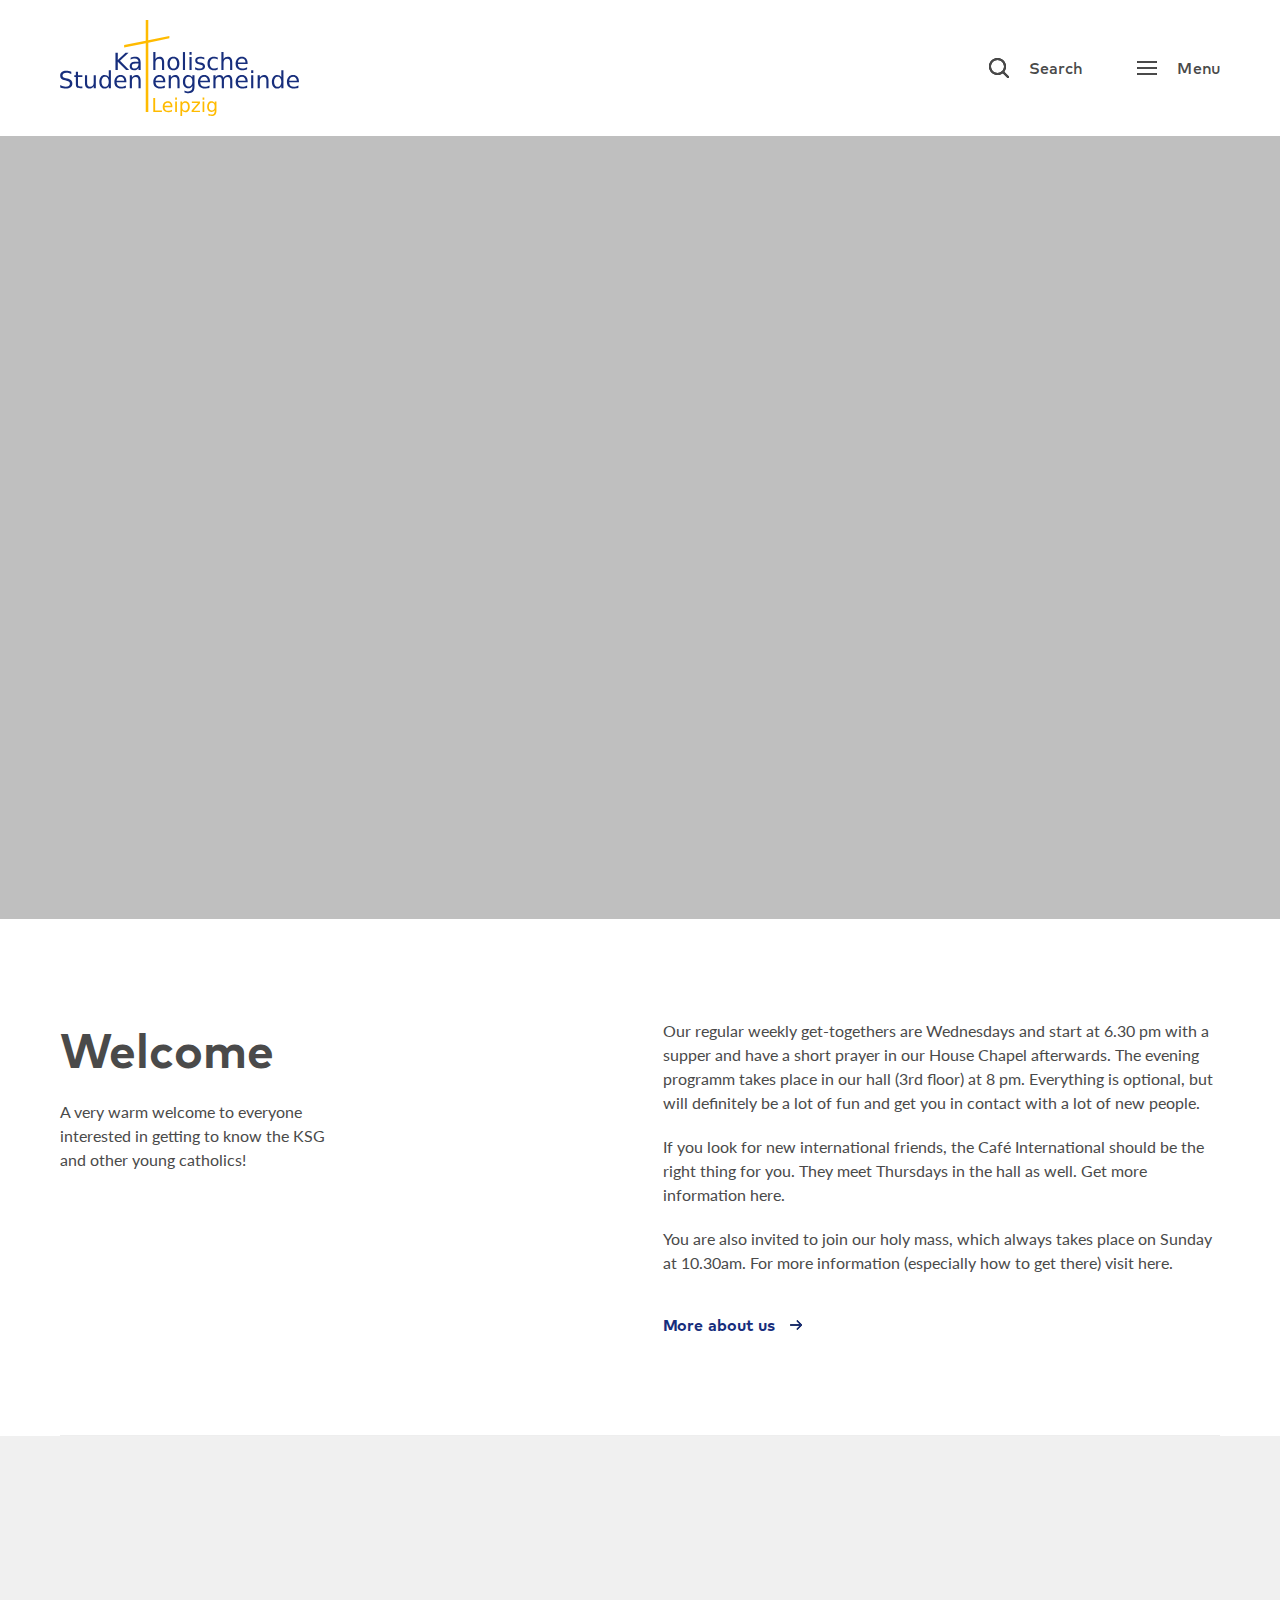
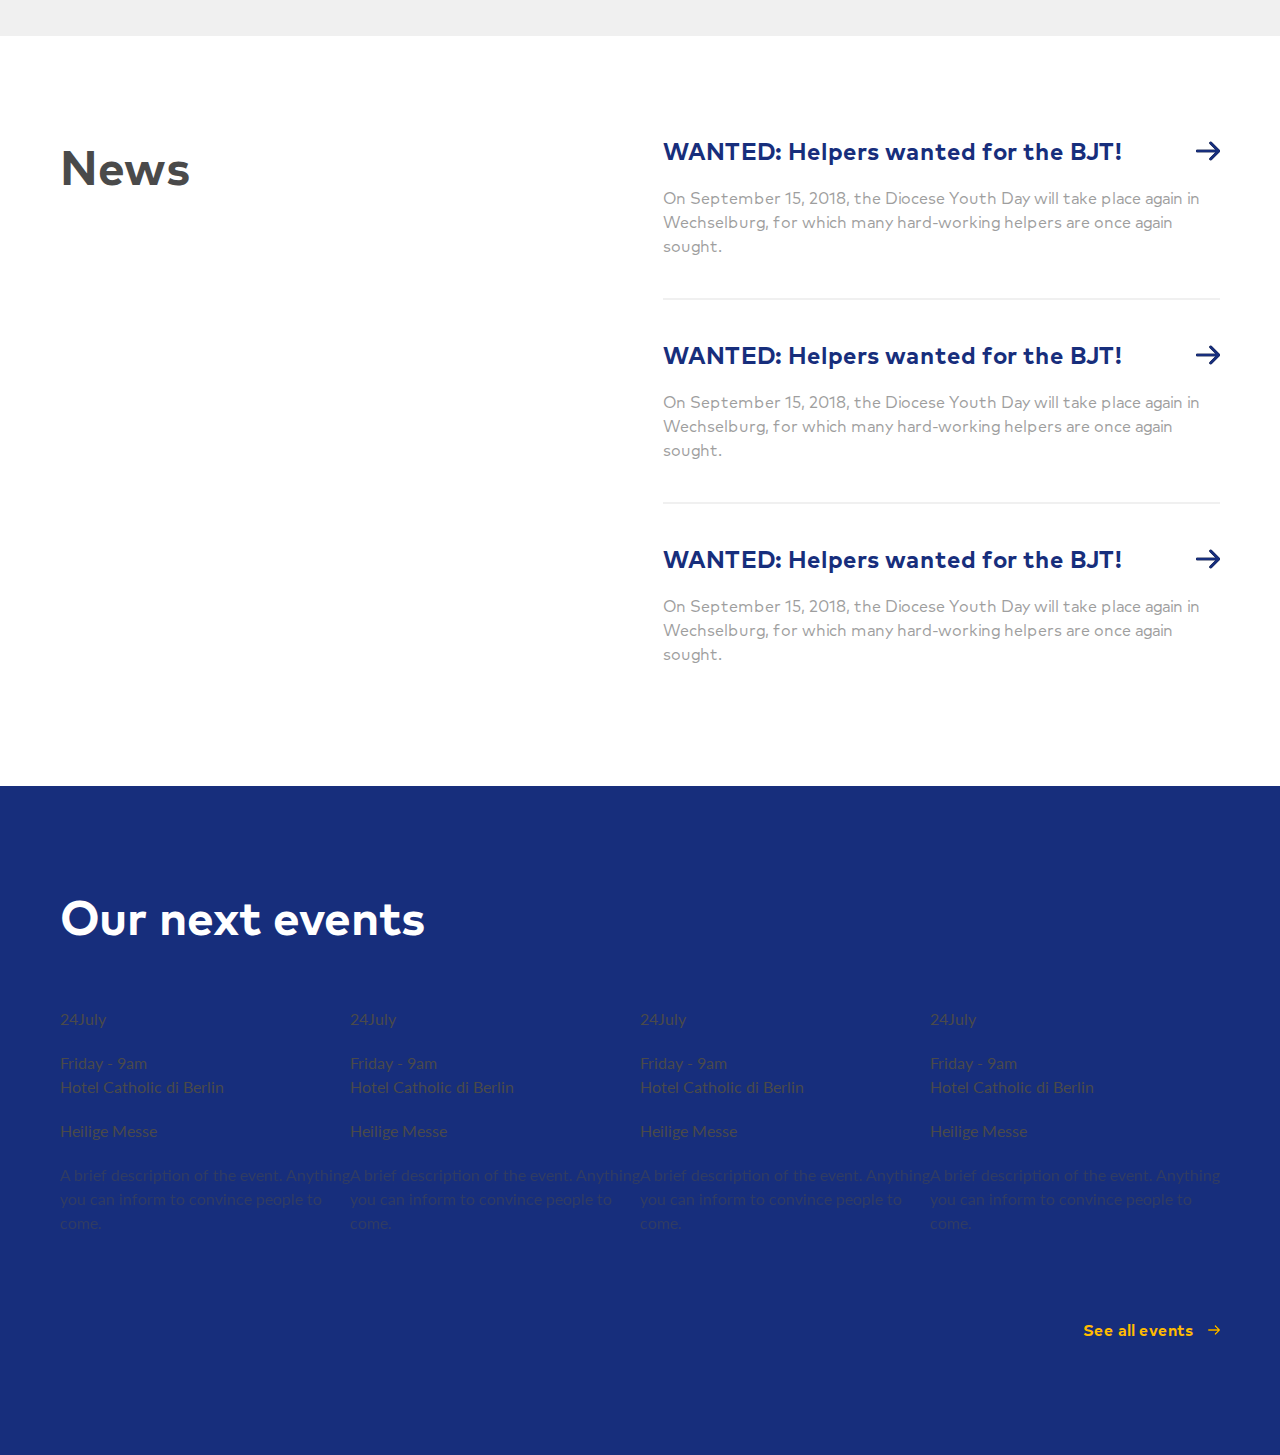
==== commit b3cfe88b: "more changes" ====
--- a/papa-bento-xvi-wp-theme/index.html
+++ b/papa-bento-xvi-wp-theme/index.html
@@ -87,7 +87,7 @@
                     <p>On September 15, 2018, the Diocese Youth Day will take place again in Wechselburg, for which many hard-working helpers are once again sought.</p>
                 </a>
                 <!--End of News card-->
-                
+
                 <hr>
 
                 <!--News card-->
@@ -116,7 +116,7 @@
 
                 <!--Row of cards, overflow on mobile-->
                 <div class="row">
-                    
+
                     <!--Event card-->
                     <div class="col24">
                         <p class="day">24<span class="month">July</span></p>
@@ -143,7 +143,7 @@
                         <p class="event_description">A brief description of the event. Anything you can inform to convince people to come.</p>
                     </div>
                     <!--End of Event card-->
-                    
+
                     <!--Event card-->
                     <div class="col24">
                         <p class="day">24<span class="month">July</span></p>
@@ -171,4 +171,4 @@
         });
     </script>
 
-</html>+</html>
--- a/papa-bento-xvi-wp-theme/style.css
+++ b/papa-bento-xvi-wp-theme/style.css
@@ -154,7 +154,7 @@
       width: 1440px; } }
 
 article {
-  margin-top: 120px;
+  margin-top: 135px;
 }
 .article-width {
   margin: 0 auto;
@@ -163,9 +163,13 @@
   .article-width h1 {
     text-align: center;
     margin-bottom: 60px; }
+    .article-width ul {
+      margin-bottom: 20px; }
+      .article-width ol {
+        margin-bottom: 20px; }
   .article-width img {
-    width: 100% !important;
-    height: 100% !important;
+    width: 100%;
+    height: 100%;
   }
   .article-width div[id^="attachment_"] {
     max-width: 100% !important;
@@ -190,6 +194,14 @@
         width: 640px;
         margin: 0 auto;
         margin-bottom: 20px; }
+      .article-width ul {
+        width: 640px;
+        margin: 0 auto;
+        margin-bottom: 20px; }
+        .article-width ol {
+          width: 640px;
+          margin: 0 auto;
+          margin-bottom: 20px; }
       .article-width img {
         max-width: 100%;
         width: 100%;
@@ -202,6 +214,14 @@
         width: 640px;
         margin: 0 auto;
         margin-bottom: 20px; }
+        .article-width ul {
+          width: 640px;
+          margin: 0 auto;
+          margin-bottom: 20px; }
+          .article-width ol {
+            width: 640px;
+            margin: 0 auto;
+            margin-bottom: 20px; }
       .article-width img {
         max-width: 100%;
         width: 100%;
@@ -238,7 +258,7 @@
 
 .tns-outer {
   width: 100%;
-  margin-top: 120px;
+  margin-top: 135px;
   height: 500px;
   position: relative; }
   @media (max-width: 900px) {
@@ -295,7 +315,7 @@
     /* display: flex !important;
     align-items: center; */
     position: absolute;
-    top: 0; 
+    top: 0;
     object-fit: cover; }
     @media (max-width: 900px) {
       .bg {
@@ -319,7 +339,7 @@
         display: flex !important;
         align-items: center;
       }
-    }  
+    }
     .hero__inner__a {
       color: white !important; margin-top: 40px; text-shadow: 0 1px 2px rgba(0,0,0,0.5); }
       @media (max-width: 900px) {
@@ -441,7 +461,7 @@
       z-index: 3; }
       header .logo-container .logo img {
         margin-left: 0;
-        max-height: 80px;
+        max-height: 96px;
         -webkit-transition: all 250ms ease-in-out;
         -moz-transition: all 250ms ease-in-out;
         -o-transition: all 250ms ease-in-out;
@@ -451,11 +471,11 @@
           header .logo-container .logo img {
             max-height: 60px; } }
   header .container {
-    height: 80px;
+    height: 96px;
     display: flex;
     align-items: center;
     justify-content: flex-end;
-    margin-left: 80px; }
+    margin-left: 96px; }
     header .container .items {
       position: relative;
       display: flex; }
@@ -516,8 +536,11 @@
         .hl__option a { font-size: 14px !important }
           .hl__option a img { width: 30px; height: 20px; object-fit: cover; margin-right: 10px; margin-left: 0 }
 
-form[role=search] { width: 100%; background: purple; height: 60px; position: relative; box-sizing: border-box; border: 1px solid #e5e5e5; text-align: center; margin-top: 20px; margin-bottom: 10px; visibility: hidden; display: none; opacity: 0; }
-  form[role=search] label { display: none; }
+.search-form {
+  display: none;
+}
+form[role=search] { width: 100%; height: 60px; position: relative; box-sizing: border-box; border: 1px solid #e5e5e5; text-align: center; margin-top: 20px; margin-bottom: 10px; }
+  form[role=search] label { }
   form[role=search] input { width: 100%; position: relative; height: 100%; border: 0; outline: 0; font-size: 18px; font-family: 'Lato', sans-serif; padding: 0 20px; font-weight: 400; color: #4a4a4a; }
   form[role=search] button { height: 80%; padding: 0 20px; position: absolute; top: 10%; right: 10px; border: 0; background-color: #172E7C; color: white; outline: 0; font-weight: 700; cursor: pointer; }
 
@@ -578,7 +601,9 @@
     -moz-transition: all 250ms linear;
     -o-transition: all 250ms linear;
     -ms-transition: all 250ms linear;
-    transition: all 250ms linear; }
+    transition: all 250ms linear;
+    position: sticky;
+      width: 14px; }
     .sidebar #menu-untoggle img {
       margin-left: 0 !important; }
     .sidebar #menu-untoggle:hover {
@@ -588,7 +613,6 @@
   transform: translateX(0);
   box-shadow: -10px 0 150px 0 rgba(0, 0, 0, 0.25); }
 .sidebar__top {
-  margin-top: 50px;
 }
 
 #welcome {
@@ -635,7 +659,8 @@
     #news .news_link h2 {
       display: flex;
       align-items: center;
-      position: relative; }
+      position: relative;
+        padding-right: 25px;}
       #news .news_link h2 img {
         width: 24px;
         height: 24px;
@@ -655,7 +680,7 @@
     color: #FFBB00; }
   #news .news_feature:after {
     content: "";
-    background-image: url("imgs/icon/bell.svg");
+    /*background-image: url("imgs/icon/bell.svg");*/
     background-size: 100%;
     background-repeat: no-repeat;
     width: 24px;
@@ -664,17 +689,20 @@
     left: -60px;
     top: 4px;
     z-index: -1; }
-    @media (max-width: 1199px) { 
+    @media (max-width: 1199px) {
       #news .news_feature:after {
         display: none; }
     }
 
 .news__single {
-  flex-flow: row wrap; }
+  flex-flow: row wrap;
+  max-width: 640px;
+  margin: 0 auto;
+}
 .news__single h2 {
   flex: 0 0 100%;
   display: flex;
-  align-items: center; }
+  align-items: flex-start; }
 .news__single h2 img {
   margin: 2px 0 0 10px; }
 .news__single p {
@@ -686,7 +714,8 @@
   background-color: #172E7C;
   color: #ffffff; }
   #next_events_overview h2 {
-    margin-bottom: 40px; }
+    margin-bottom: 40px;
+      font-size: 48px; }
   #next_events_overview .more_events {
     color: #FFBB00;
     float: right;
@@ -710,7 +739,7 @@
     z-index: 1;
     cursor: pointer;
     border-radius: 10px;
-    /* max-width: 25%; */
+    max-width: 25%;
     /* flex-grow: 1; */
     flex: 0 1 100%;
     -webkit-transition: all 100ms linear;
@@ -977,7 +1006,7 @@
           height: 20px;
           position: absolute;
           right: 20px;
-          top: 20px;
+          top: 32px;
           border: 0;
           background-color: transparent;
           outline: 0;
@@ -1003,7 +1032,7 @@
     background-color: #f0f0f0;
     padding-bottom: 47px; }
     @media (max-width: 767px) {
-      footer .links { flex-flow: row wrap; }
+      footer .links { flex-flow: row wrap; flex-direction: column; }
     }
     @media screen and (max-width: 782px) {
       footer .links { padding-bottom: 46px; }
@@ -1057,6 +1086,12 @@
     background-color: transparent;
     border-radius: 50px;
     color: rgba(0,0,0, 0.25);
+    width: 45px;
+    height: 45px;
+    text-align: center;
+    display: flex;
+    align-items: center;
+    justify-content: center;
 }
 #tribe-events .tribe-events-button, #tribe-events .tribe-events-button:hover, #tribe_events_filters_wrapper input[type=submit], .tribe-events-button, .tribe-events-button.tribe-active:hover, .tribe-events-button.tribe-inactive, .tribe-events-button:hover, .tribe-events-calendar td.tribe-events-present div[id*=tribe-events-daynum-], .tribe-events-calendar td.tribe-events-present div[id*=tribe-events-daynum-]>a, .tribe-events-calendar td div[id*=tribe-events-daynum-], td.tribe-events-past div[id*=tribe-events-daynum-], .tribe-events-calendar td.tribe-events-past div[id*=tribe-events-daynum-]>a {
     font-size: 24px;
@@ -1110,7 +1145,7 @@
 .tribe-events-single-section-title { margin: 0; }
 .tribe-events-start-date-label { margin-top: 20px; }
 .tribe-events-start-date-label div { color: blue; margin-top: 0px; }
-.tribe-events-event-categories-label { margin-top: 20px; }
+.tribe-events-event-categories-label { margin-top: 40px; margin-bottom: 20px; }
 .tribe-events-event-categories { margin-top: 0px; }
 .tribe-events-meta-group-venue dl { margin-top: 20px !important; }
 .tribe-events-gmap { margin-top: 10px; }
@@ -1134,5 +1169,442 @@
 .tribe-events-schedule { display: none; }
 
 #searchpage h2 {
-  
-}+
+}
+
+
+
+
+
+.article-width p a {
+  display: inline;
+}
+.arrow-right-news-icon {
+  width: 20px !important;
+}
+#uberuns {
+  position: relative;
+}
+#uberuns::after {
+  content: '〈';
+  font-size: 22px;
+  position: absolute;
+  right: 25px;
+  top: 8px;
+  height: 100%;
+  display: flex;
+  align-items: center;
+  transform: rotate(270deg);
+}
+#gemen {
+  position: relative;
+}
+#gemen::after {
+  content: '〈';
+  font-size: 22px;
+  position: absolute;
+  right: 25px;
+  top: 8px;
+  height: 100%;
+  display: flex;
+  align-items: center;
+  transform: rotate(270deg);
+}
+
+
+.result-search-item {
+  display: flex;
+  flex-direction: column;
+  border-bottom: 1px solid #f0f0f0;
+  margin-bottom: 20px;
+  text-align: center;
+  align-items: center;
+  justify-content: center;
+}
+.result-search-item:last-of-type {
+  border-bottom: 1px solid #ffffff;
+}
+.page-title-search {
+  text-align: center;
+}
+
+.sidebar-item {
+  width: 100%;
+}
+.sidebar-item-sub {
+  min-height: 63px;
+}
+
+
+#menu-untoggle {
+  position: sticky;
+  width: 14px;
+  margin-left: 87%;
+}
+@media (max-width: 767px) {
+  #menu-untoggle {
+  }
+}
+
+.newsletter_input {
+  background-color: #f0f0f0;
+  color: #4A4A4A;
+  border: none;
+  padding: 20px;
+  outline: 0;
+  font-size: 16px;
+  position: relative;
+  width: calc(100% - 40px);
+  border-radius: unset;
+  height: 100%;
+  font-weight: normal;
+}
+#mc_embed_signup form {
+    margin: 0;
+}
+.tribe-events-sub-nav {
+  width: 100% !important;
+  padding-top: 20px !important;
+}
+.event_description {
+  opacity: 0.5;
+}
+.article-width table {
+  max-width: 640px;
+  margin: 0 auto;
+  margin-bottom: 20px;
+}
+.article-width table tr {
+  max-width: 640px;
+  width: 100%;
+  display: flex;
+  flex-direction: row;
+}
+@media (max-width: 900px) {
+  .article-width table tr {
+    flex-direction: column;
+  }
+}
+.article-width table tr td {
+  padding: 10px;
+  display: flex;
+  align-items: flex-start;
+  justify-content: flex-start;
+  flex-direction: column;
+}
+.article-width table tr td img {
+  margin: 0;
+  object-fit: cover;
+}
+.article-width table tr td p {
+  width: 100%;
+}
+.article-width table tr td p:last-of-type {
+  margin-bottom: 0;
+}
+.tribe-events-calendar tbody tr {
+  max-width: 100%;
+}
+.tribe-events-calendar thead tr {
+  max-width: 100%;
+}
+.tribe-events-calendar {
+  max-width: 100% !important;
+}
+.article-width h1, .article-width h2, .article-width h3, .article-width h4, .article-width h5, .article-width h6 {
+  max-width: 640px;
+  margin: 0 auto;
+margin-bottom: 20px;
+}
+.search-no-result {
+  min-height: 250px;
+}
+.search-no-result p {
+  text-align: center;
+}
+.result-search-item-text {
+  text-align: center !important;
+}
+
+.sidebar-item {
+}
+.sidebar-item-li {
+  width: 100%;
+  border-top: 1px solid #f0f0f0;
+  margin-top: 20px;
+  padding-top: 35px !important;
+}
+.sidebar-item-li-all {
+  display: flex;
+  width: 100%;
+  flex-direction: row;
+  justify-content: flex-start;
+}
+.sidebar-item-li-wrapper {
+  display: flex;
+  width: 15%;
+  margin-right: 25px;
+}
+.sidebar-item-li-wrapper-link {
+  display: flex;
+  flex-direction: column;
+  justify-content: center;
+  align-items: center;
+  width: 100%;
+  text-align: center;
+  font-size: 13px;
+  color: #4A4A4A;
+}
+.sidebar-item-li-wrapper-link img {
+  display: block;
+  width: 52px;
+  height: 32px;
+  margin-bottom: 5px;
+  margin-left: 0;
+}
+blockquote {
+  max-width: 640px;
+  margin: 0 auto;
+  margin-bottom: 20px;
+  font-style: italic;
+  font-weight: lighter;
+}
+
+.nav-links {
+  display: flex;
+  flex-direction: row;
+  align-items: center;
+  justify-content: center;
+  padding-top: 15px;
+}
+.pagination .screen-reader-text {
+    display: none;
+}
+.page-numbers {
+  margin: 0 8px;
+  font-weight: normal;
+  font-size: 13px;
+}
+.page-numbers .screen-reader-text {
+  display: block;
+  margin: 0 4px;
+}
+.page-numbers.current {
+    display: flex;
+}
+.search-form .screen-reader-text {
+  display: none;
+}
+.screen-reader-text-button {
+  display: block !important;
+}
+
+.tribe-events-calendar td div {
+  padding: 0 !important;
+  line-height: inherit  !important;
+}
+.tribe-events-calendar div[id*=tribe-events-daynum-], .tribe-events-calendar div[id*=tribe-events-daynum-] a {
+  width: 35px !important;
+  height: 33px !important;
+  border-radius: 100px !important;
+  font-size: 15px !important;
+  display: flex !important;
+  align-items: center !important;
+  justify-content: center !important;
+  line-height: 25px !important;
+  padding: 0 !important;
+  margin: 0;
+}
+.tribe-events-calendar div[id*=tribe-events-daynum-] {
+  margin: 20px ;
+}
+.tribe-events-calendar thead th {
+  text-align: center;
+}
+.tribe-events-calendar div[id*=tribe-events-event-] h3.tribe-events-month-event-title a {
+    margin: 0 0 0 0;
+    padding-left: 10px;
+}
+.navigation.pagination .meta-nav {
+  display: none;
+}
+.tns-outer button[data-action=start] {
+  display: none;
+}
+.tns-outer button[data-action=stop] {
+  display: none;
+}
+.zeroevents {
+  color: #ffffff;
+  text-align: center;
+}
+@media (max-width: 900px) {
+  .tribe-events-calendar thead tr {
+      display: table;
+  }
+}
+@media (max-width: 900px) {
+  .tribe-events-calendar tbody tr {
+    display: flex;
+    flex-direction: row;
+  }
+  .tribe-events-calendar tbody tr td::after  {
+    display: none !important;
+    content: none !important;
+  }
+
+  .tribe-events-calendar tbody tr td.tribe-events-has-events  {
+    background-color: rgba(33, 117, 155, 0.2);
+  }
+}
+.tribe-events-header b {
+    display: none;
+}
+.envira-gallery-wrap {
+    max-width: 640px;
+}
+.gallery {
+  display: flex;
+  width: 100%;
+  max-width: 640px;
+  margin: 0 auto;
+  flex-wrap: wrap;
+}
+.gallery .gallery-item {
+  padding: 10px;
+  box-sizing: border-box;
+}
+.gallery .gallery-item img {
+  margin: 0 !important;
+}
+.gallery .gallery-item .gallery-caption {
+  text-align: center;
+  font-size: 11px;
+  font-style: italic;
+}
+.gallery-columns-1 .gallery-item {
+  width: 100%;
+}
+.gallery-columns-2 .gallery-item {
+  width: 50%;
+}
+.gallery-columns-3 .gallery-item {
+  width: 33.3332%;
+}
+.gallery-columns-4 .gallery-item {
+  width: 25%;
+}
+.gallery-columns-5 .gallery-item {
+  width: 20%;
+}
+.gallery-columns-6 .gallery-item {
+  width: 16.66665%;
+}
+.gallery-columns-7 .gallery-item {
+  width: 14.26%;
+}
+.gallery-columns-8 .gallery-item {
+  width: 12.5%;
+}
+.gallery-columns-9 .gallery-item {
+  width: 11.10%;
+}
+.gallery-columns-10 .gallery-item {
+  width: 10%;
+}
+.tribe-events-ical.tribe-events-button:hover {
+    background-color: #666 !important;
+    background-image: none !important;
+    border-radius: 3px !important;
+    border: 0 !important;
+    box-shadow: none !important;
+    color: #fff !important;
+    cursor: pointer !important;
+    display: inline-block !important;
+    font-size: 11px !important;
+    font-weight: 700 !important;
+    letter-spacing: 1px !important;
+    line-height: normal !important;
+    padding: 6px 9px !important;
+    text-align: center !important;
+    text-decoration: none !important;
+    text-transform: uppercase !important;
+    vertical-align: middle !important;
+    zoom: 1 !important;
+}
+.tribe-events-sub-nav .tribe-events-nav-next a span {
+  padding: 0 5px;
+}
+.tribe-events-sub-nav .tribe-events-nav-previous a span {
+  padding: 0 5px;
+}
+
+
+.tribe-events-meta-group.tribe-events-meta-group-details .tribe-events-single-section-title {
+  color: #ffffff;
+}
+.tribe-events-meta-group.tribe-events-meta-group-venue .tribe-events-single-section-title {
+  color: #ffffff;
+}
+
+
+#lang-body-de .tribe-events-meta-group.tribe-events-meta-group-details .tribe-events-single-section-title::after {
+  content: 'Einzelheiten';
+  display: block;
+  color: #4A4A4A;
+  font-weight: 700;
+  margin: 20px 0 10px;
+}
+#lang-body-de .tribe-events-meta-group.tribe-events-meta-group-venue .tribe-events-single-section-title::after {
+  content: 'Veranstaltungsort';
+  display: block;
+  color: #4A4A4A;
+  font-weight: 700;
+  margin: 20px 0 10px;
+}
+#lang-body-en .tribe-events-meta-group.tribe-events-meta-group-details .tribe-events-single-section-title::after {
+  content: 'Details';
+  display: block;
+  color: #4A4A4A;
+  font-weight: 700;
+  margin: 20px 0 10px;
+}
+#lang-body-en .tribe-events-meta-group.tribe-events-meta-group-venue .tribe-events-single-section-title::after {
+  content: 'Location';
+  display: block;
+  color: #4A4A4A;
+  font-weight: 700;
+  margin: 20px 0 10px;
+}
+
+
+#lang-body-en .tribe-events-event-categories-label {
+  color: #ffffff;
+}
+#lang-body-de .tribe-events-event-categories-label {
+  color: #ffffff;
+}
+#lang-body-en .tribe-events-event-categories-label::after {
+  content: 'Event Category';
+  display: block;
+  color: #4A4A4A;
+  font-weight: 700;
+  margin: 20px 0 10px;
+}
+#lang-body-de .tribe-events-event-categories-label::after {
+  content: 'Veranstaltungskategorien:';
+  display: block;
+  color: #4A4A4A;
+  font-weight: 700;
+  margin: 20px 0 10px;
+}
+
+
+
+.tribe-events-meta-group.tribe-events-meta-group-details .tribe-events-event-categories {
+  display: flex;
+  flex-direction: row;
+}
+.tribe-events-meta-group.tribe-events-meta-group-details .tribe-events-event-categories a {
+  padding-left: 5px;
+}
